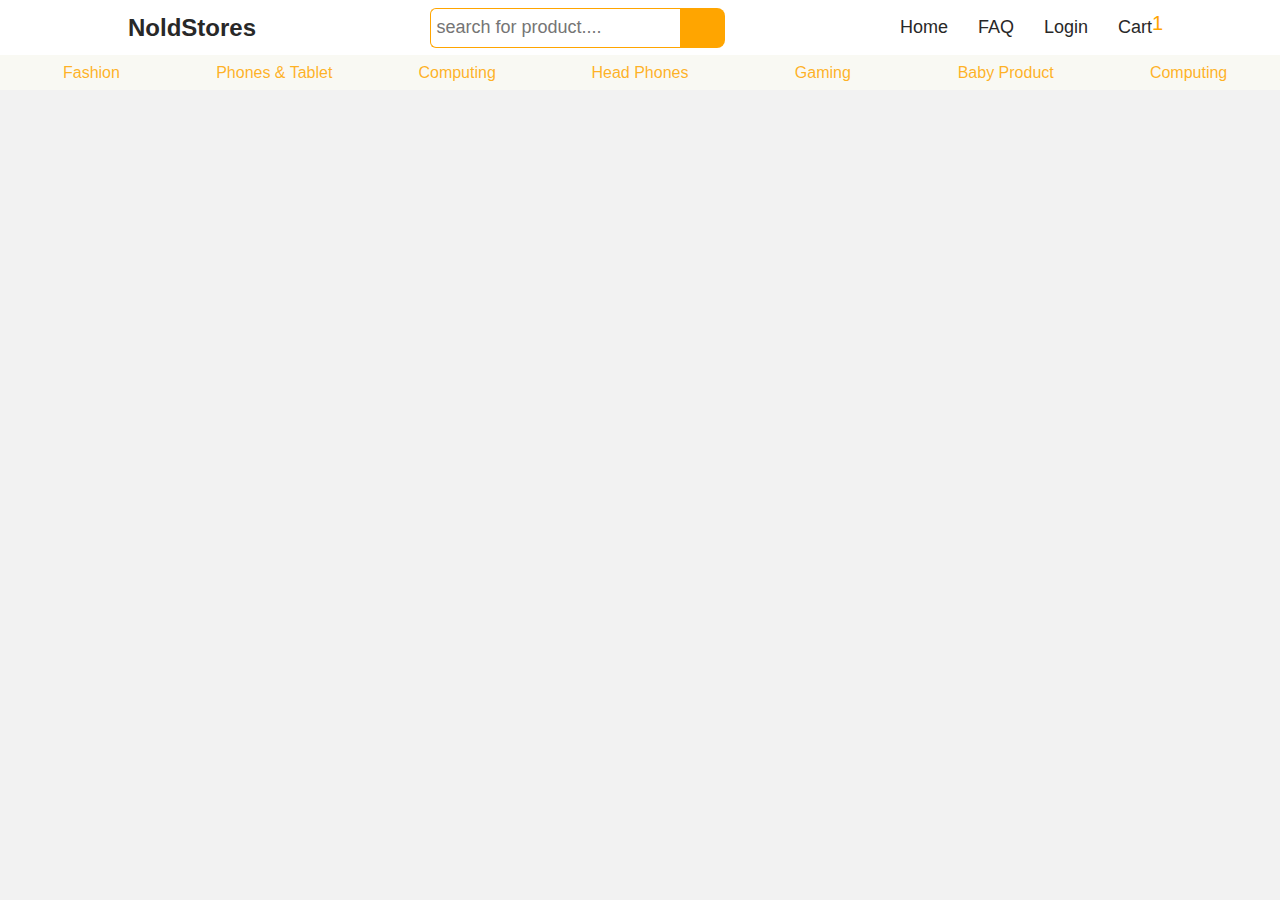
==== babyproduct.html @ 0eb08111 "update" ====
<!DOCTYPE html>
<html lang="en">
<head>
    <meta charset="UTF-8">
    <meta http-equiv="X-UA-Compatible" content="IE=edge">
    <meta name="viewport" content="width=device-width, initial-scale=1.0">
    <link rel="stylesheet" href="index.css" />
    <link
      rel="stylesheet"
      href="https://cdnjs.cloudflare.com/ajax/libs/font-awesome/6.1.1/css/all.min.css"
      integrity="sha512-KfkfwYDsLkIlwQp6LFnl8zNdLGxu9YAA1QvwINks4PhcElQSvqcyVLLD9aMhXd13uQjoXtEKNosOWaZqXgel0g=="
      crossorigin="anonymous"
      referrerpolicy="no-referrer"
    />
    <title>Fashion</title>
</head>
<body class="change-body-pickers">
    <!-- navbar start section -->
    <!-- navbar start section -->

    <div class="header-container-wrapper">
        <div class="header-itemsContainer">
          <div class="header-name-title-nav">
            <a class="achor-class-header" href="index.html">NoldStores</a>
          </div>
  
          <div class="flex-searchAndBtn">
            <input
              type="text"
              placeholder="search for product...."
              class="search-input-headerBox"
            />
            <button class="search-nav-button">
              <i class="fa fa-search" aria-hidden="true"></i>
            </button>
          </div>
  
          <div class="listItems-of-header">
            <div class="header-listItems-each">
              <a class="achor-class-header" href="index.html">Home</a>
            </div>
            <div class="header-listItems-each">
              <a class="achor-class-header" href="faq.html">FAQ</a>
            </div>
            
            <div class="header-listItems-each">
              <a class="achor-class-header" href="login.html">Login</a>
            </div>
            <div class="header-listItems-each span-cart-number-wrapper">
              <a class="achor-class-header" href="cart.html">Cart</a>
              <span class="span-cart-number">1</span>
            </div>
          </div>
        </div>
      </div>
  
      <!-- navbar end section -->
      <!-- navbar end section -->

      <!-- search bar auto reverse section -->
      <!-- search bar auto reverse section -->


      <div class="sub-navBar-Container">
          <div class="eachFilter-link-container">
              <a class="anchor-linksClass" href="">Fashion</a>
          </div>
          <div class="eachFilter-link-container">
              <a class="anchor-linksClass" href="">Phones & Tablet</a>
          </div>
          <div class="eachFilter-link-container">
              <a class="anchor-linksClass" href="">Computing</a>
          </div>
          <div class="eachFilter-link-container">
              <a class="anchor-linksClass" href="">Head Phones</a>
          </div>
          <div class="eachFilter-link-container">
              <a class="anchor-linksClass" href="">Gaming</a>
          </div>
          <div class="eachFilter-link-container">
              <a class="anchor-linksClass" href="">Baby Product</a>
          </div>
          <div class="eachFilter-link-container">
              <a class="anchor-linksClass" href="">Computing</a>
          </div>
      </div>
      <!-- search bar auto reverse section -->
      <!-- search bar auto reverse section -->
    
</body>
</html>
---- index.css ----
* {
  margin: 0;
  padding: 0;
  box-sizing: border-box;
}
body {
  /* background-color: #F5F5F5; */
  background-color: orange;
  font-family: sans-serif;
}

/* navbar start */
/* navbar start */
* {
  margin: 0px;
  padding: 0px;
}

.header-container-wrapper {
  height: 55px;
  background-color: #fff;
  display: flex;
  align-items: center;
}

.header-itemsContainer {
  width: 1024px;
  margin: 0 auto;
  color: rgb(0, 5, 0);
  display: flex;
  align-items: center;
  justify-content: space-between;
}
.header-name-title-nav {
  font-size: 24px;
  font-weight: 600;
}
.header-listItems-each {
  font-size: 18px;
  outline: orange;
}
.achor-class-header {
  text-decoration: none;
  color: #282828;
}
.listItems-of-header {
  display: flex;
  align-items: center;
  gap: 30px;
}

.nav-heade-listItems {
  font-size: 18px;
  color: rgb(209, 199, 199);
}

.header-logo {
  font-size: 32px;
}

.headerBtn {
  background-color: rgb(19, 199, 19);
  padding: 5px;
  border-radius: 100px;
  width: 120px;
  border: none;
  outline: none;
}

.search-nav-button {
  background-color: orange;
  outline: none;
  border: none;
  margin: 0px;
  padding: 8px;
  color: #fff;
  border-top-right-radius: 8px;
  border-bottom-right-radius: 8px;
  width: 45px;
  height: 40px;
  font-size: 22px;
}

.search-input-headerBox {
  outline: none;
  margin: 0px;

  border: 1px solid orange;
  border-right: none;
  width: 250px;
  height: 40px;
  padding-left: 5px;
  font-size: 18px;
  border-top-left-radius: 6px;
  border-bottom-left-radius: 6px;
}

.flex-searchAndBtn {
  display: flex;
}

.span-cart-number-wrapper {
  position: relative;
}

.span-cart-number {
  position: absolute;
  color: orange;
  top: -5px;
  font-size: 20px;
}

/* navbar end */
/* navbar end */

.listItems-filter {
  font-size: 14px;
  text-decoration:none;
  color: rgba(0, 0, 20, 1);
}

.header-container-first {
  width: 1300px;
  margin: 0 auto;
  /* background-color: grey; */
  display: grid;
  grid-template-columns: 250px 660px 350px;
  grid-template-rows: 280px;
  column-gap: 20px;
  margin-top: 35px;
}
.header-cont-values {
  display: flex;
  margin-left: 20px;
  margin-right: 20px;
  gap: 12px;
  margin-bottom: 12px;
  margin-top: 8px;
}

.container-filter-box {
  background-color: #fff;
  border-radius: 8px;
  /* align-self: center; */
}
.bilboard-container {
  /* background-color: #fff; */

  width: 660px;
  height: 280px;
}

.hearder-cont-image {
  width: 100%;
  border-radius: 8px;
  height: inherit;
}

.container-one {
  width: 900px;
  margin: 0 auto;
  margin-top: 70px;
}

.container-one-header {
  display: grid;
  grid-template-columns: 450px 450px;

  margin-top: 25px;
  /* background-color: grey; */
}

.header-img {
  width: 320px;
  justify-self: end;
  height: 300px;
  background-color: green;
  border-radius: 12px;
}
.last-wing-container-box {
  display: grid;
  grid-template-rows: repeat(2, 1);
  row-gap: 9px;
}
.last-wing-container-box-one {
  background-color: #fff;
  border-radius: 12px;
}
.last-wing-container-box-two {
  background-color: #fff;
  border-radius: 12px;
}

.img-first-header-container {
  width: 100%;
  height: 370px;
  border-radius: 12px;
}

.header-writeup {
  align-self: center;
}

.header-intro {
  letter-spacing: -1px;
  font-size: 44px;
  line-height: 1.1;
  margin-bottom: 25px;
  font-family: sans-serif;
}

.header-explana {
  font-size: 20px;
  line-height: 1.5;
  letter-spacing: -1px;
  font-family: sans-serif;
}

.btn {
  display: inline-block;
  background-color: rgb(42, 122, 42);
  margin-top: 25px;
  color: #fff;
  padding: 12px;
  align-self: center;
  cursor: pointer;
  font-size: 18px;
  border-radius: 100px;
  letter-spacing: 1px;
  border: none;
}
.btn-p {
  border-radius: 100px;
}

.btn:hover {
  background-color: rgb(61, 145, 61);
}

.container-latest-product {
  margin-top: 35px;
}

.latest-product-header {
  margin-bottom: 45px;
  font-size: 30px;
  text-align: center;
  font-weight: 600;
  margin-top: 60px;
}

.latest-product-display {
  /* background-color:grey; */
  display: grid;
  grid-template-columns: repeat(3, 1fr);
  /* justify-items:baseline ; */
  /* display: flex;
  justify-content: space-between; */
  flex-wrap: wrap;
  gap: 15px;

  /* gap: 20px; */
}

.latest-products {
  width: 290px;
  height: 420px;
  /* border:1px solid rgb(123, 123, 131); */
  margin-bottom: 25px;
  background-color: #fff;
  box-shadow: 0px 20px 30px 0px rgb(155, 148, 148);
  border-radius: 12px;
}
/* .latest-products:hover{
   

    width: 290px;
    height: 300px;
    border:1px solid blue

} */

.latest-product-box {
  width: 290px;
  height: 220px;
}
.latest-product-img {
  width: 100%;
  height: inherit;
}

.latest-product-price {
  font-size: 20px;
  font-weight: 600;
  font-family: sans-serif;
  color: rgb(151, 10, 10);
  padding: 6px;
  border-radius: 5px;
  background-color: #e1d2f3;
}

.latest-product-container {
  width: 270px;
  margin: 0 auto;
}

.latest-product-name {
  font-size: 24px;
  margin-top: 12px;
  font-weight: 600;
}
.latest-product-des {
  margin-top: 12px;
  line-height: 1.5;
  font-size: 16px;
  font-family: sans-serif;
}

.latest-product-rev-price {
  display: flex;
  align-items: center;

  justify-content: space-between;
  margin-top: 12px;
}

.latest-product-btn {
  margin-top: 12px;
  background-color: rgb(42, 122, 42);
  /* display: inline-block; */
  display: flex;
  justify-content: center;
  text-align: center;

  color: #fff;
  padding: 8px;
  width: 120px;
  margin: 12px 75px;

  cursor: pointer;
  font-size: 16px;
  border-radius: 100px;
}

.top-selling-container {
  background-color: #f9f9f3;
  margin-top: 35px;
  margin-bottom: 60px;
}

.top-selling-title {
  font-size: 20px;
  padding: 25px;
}

.title-container {
  height: 70px;

  background-color: #b5de93;
  font-weight: 600;
}

.top-items-container {
  margin-top: 25px;
  display: flex;
  justify-content: space-between;
  flex-wrap: wrap;
  gap: 15px;
}

.top-selling-cont {
  width: 290px;
  height: 380px;
  /* border:1px solid rgb(123, 123, 131); */
  margin-bottom: 25px;
  background-color: #fff;
  border-radius: 6px;
}

.top-selling-img {
  width: 290px;
  height: 220px;
}
.top-selling-image {
  width: 100%;
  height: 100%;
}

.top-items-cont {
  position: relative;
  width: 290px;
  height: 300px;
  background-color: #fff;
}

.old-top-price {
  text-decoration: line-through;
  opacity: 0.5;
}

.new-price-top {
  font-weight: 600;
  font-size: 18px;
  margin-top: 6px;
  margin-bottom: 4px;
}

.discount-price-top {
  position: absolute;
  background-color: pink;
  color: rgb(233, 15, 88);
  padding: 4px;
  border-radius: 6px;
  font-size: 14px;
  top: 10px;
  left: 85%;
}

.container-checks {
  width: 270px;
  margin: 10px 10px;
}

/* footer part  start*/
/* footer part  start*/

.contact-us-page {
  color: #fff;
  margin-top: 12px;
  text-decoration: none;
}
.contact-anchor-tag {
  color: #fff;
  text-decoration: none;
}

.footer-header {
  width: 1300px;
  height: 180px;
  margin: 0 auto;
  background-color: #282828;

  /* margin-bottom: 55px; */
}

.first-footer-container {
  max-width: 1024px;
  margin: 0 auto;
  display: flex;
  flex-wrap: wrap;
  flex-grow: 1;

  justify-content: space-between;
}

.dowload-cont-footer {
  margin-top: 50px;

  color: #fff;
  font-size: 16px;
  text-transform: uppercase;
}

.footer-title {
  margin-top: 50px;

  font-size: 30px;
  color: #fff;
}

.middle-footer-con {
  margin-top: 50px;
  justify-self: center;
}

.newsletter-cont {
  margin: 12px 0px 12px;
  color: #fff;
  font-size: 14px;
}

.small-text-cont {
  color: #fff;
  font-size: 12px;
  margin: 12px 0px 12px;
}

.new-letter-title {
  color: #f5f5f5;
}

.dowload-store-link {
  width: 120px;
  height: 35px;
}

.download-link-image {
  width: 100%;
  height: inherit;
}

.flex-both-link {
  display: flex;
  justify-content: space-between;
}

.footer-input-form {
  height: 30px;
  display: flex;
  justify-content: space-between;
}

.input-newsletter {
  width: 300px;
  height: inherit;
  border: none;
  padding: 5px;
}

.send-newsletter-btn {
  border: 1px solid #fff;
  width: 50px;
  background-color: #282828;
  color: #fff;
  border-radius: 5px;
}

.hidden {
  display: none;
}

/* foooter 2222 */

.footer-two-container {
  background-color: #383030;
  width: 1300px;
  height: 200px;
  margin: 0 auto;
  display: flex;
  margin-bottom: 50px;

  justify-content: space-around;
}
.second-footer-itemContainer {
  margin-top: 40px;
}
.second-footer-headingItem {
  font-size: 14px;
  color: #fff;
  font-weight: 600;
  margin-bottom: 25px;
}

.flex-social-icons {
  display: flex;
  justify-content: center;
  gap: 10px;
  color: #fff;
  font-size: 20px;
}

.headingItem-help-section {
  color: rgb(196, 188, 188);
  display: grid;
  gap: 8px;
}

.second-footer-aboutUs {
  color: rgb(206, 197, 197);
}

.second-footer-payment-section {
  display: flex;
  justify-content: center;
  gap: 10px;
  color: #fff;
}

/* end of second footer  */

/* start of Faq section */

.faq-header-title {
  text-align: center;
  margin-top: 30px;
  text-decoration: underline;
}

.faq-header-first-container {
  width: 1300px;
  margin: 0 auto;
  /* background-color: white; */
  margin-top: 30px;
  overflow: hidden;
}

.faq-container-box {
  width: 700px;
  margin: 0 auto;
  display: flex;
  justify-content: space-between;
  margin-bottom: 20px;
  background-color: #fff;
  padding: 20px;
}
.main-box-border-above {
  border-top: 1px solid orange;
}

.fag-cont-top-heading {
  font-size: 16px;
  font-weight: 600;
  text-align: center;
}

.the-answer-container-back-back {
  margin-top: 15px;
  margin-bottom: 15px;
  font-weight: 600;
  word-spacing: 1.5px;
  letter-spacing: 1.5;
}

li {
  font-size: 16px;
  line-height: 1.5;
}

.inner-div-questions {
  width: 500px;
  margin: 0 auto;
}

/* Faq section ends */

/* flash sales component start */

.flash-first-container {
  width: 1300px;

  margin: 0 auto;
  background-color: #e61601;
  color: #fff;
  display: grid;
  /* grid-template-columns: 420px 420px 420px; */
  grid-template-columns: 420px 420px 420px;
  grid-template-rows: 48px;
  justify-content: space-between;
  gap: 20px;
  align-items: center;

  font-size: 1.28rem;

  margin-top: 70px;
}
.flash-sales-container {
  display: flex;

  gap: 10px;

  justify-self: center;
}

.time-fixing-javascript {
  justify-self: center;
}

.flash-sales-see-more {
  justify-self: flex-end;
  margin-right: 20px;
}
.flash-all-goods-flash-sales {
  width: 1300px;
  margin: 0 auto;

  display: flex;
  gap: 10px;
  background-color: rgba(255, 255, 255, 0.801);
  margin-bottom: 150px;
}

.flash-top-items-cont {
  position: relative;
  width: 250px;
  /* height: 300px; */
  background-color: #fff;
  margin-top: 8px;
  /* margin-bottom: 20px; */
}

.flash-top-selling-img {
  width: 250px;
  height: 220px;
}

.flash-top-selling-image {
  width: 100%;
  height: 100%;
}
.flash-old-top-price {
  text-decoration: line-through;
  opacity: 0.5;
}

.flash-new-price-top {
  font-weight: 600;
  font-size: 18px;
  margin-top: 6px;
  margin-bottom: 4px;
}

.flash-discount-price-top {
  position: absolute;
  background-color: pink;
  color: rgb(233, 15, 88);
  padding: 4px;
  border-radius: 6px;
  font-size: 14px;
  top: 10px;
  right: 10px;
}

.flash-container-checks {
  width: 270px;
  margin: 10px 10px;
}

/* flash sales component ends*/

/* login section start */
/* login section start */

.login-header-title {
  text-align: center;
}

/* login section end */
/* login section end */




/* Carousel section */
/* Carousel section */
.carousel-section-container {
  background-color: rgb(42, 122, 42);
  width: 800px;
  margin: 100px auto;

  border-radius: 8px;
  padding: 32px;
  padding-left: 86px;
  display: flex;
  /* align-items: center; */
  gap: 86px;
  position: relative;
}

.image-review-carousel {
  height: 200px;
  border-radius: 8px;
  transform: scale(1.5);
  box-shadow: 0 12px 24px rgba(0, 0, 0, 0.25);
}
.review-text-carousel {
  font-size: 18px;
  line-height: 1.5;
  font-weight: 500;
  margin-bottom: 32px;
  color: #fff;
}
.carousel-author-name {
  font-size: 14px;
  margin-bottom: 4px;
  color: rgb(216, 211, 205);
}
.carousel-author-job {
  font-size: 12px;
  color: rgb(216, 211, 205);
}

.btn-carousel {
  background-color: #fff;
  border: none;
  height: 40px;
  width: 40px;
  position: absolute;
  border-radius: 50%;
  cursor: pointer;
}

.btnOne {
  left: 0;
  top: 50%;
  transform: translate(-50%, -50%);
  box-shadow: 0px 12px 24px rgba(0, 0, 0, 0.25);
}

.btnTwo {
  right: 0;
  top: 50%;
  transform: translate(50%, -50%);
  box-shadow: 0px 12px 24px rgba(0, 0, 0, 0.25);
}
.reviews-header-cont{
  margin-top: 60px;
  font-size: 30px;
  text-align: center;
  color: #fff;
}

.carouselDot-scroll{
  display: flex;
  gap: 12px;
  position: absolute;
  bottom: 0;
 left: 50%;

 transform: translate(-50%, 40px);
 color: #fff; 
}
.carouselDot-scroll{
  color: #fff;
  width: 12px;
  height: 12px;
  border-radius: 50%;
  border: 1px solid #087f5b;
  cursor: pointer;
}

/* Carousel section */
/* Carousel section */




/* <!-- login Form part --> */

.form-main-container {
  width: 380px;
  height: 380px;
  background-color: #fff;
  margin: 0 auto;
  margin-top: 60px;
  box-shadow: 0px 10px 20px rgba(46, 43, 43, .5);
  border-radius:8px 8px 0px 0px;
 
}

.login-header-firstElement {
  text-align: center;
  padding: 40px 0px 8px;
  font-weight: 700;
  letter-spacing: 1.5;
}
.sepeartor-horizontal {
  font-size: 0.2px;

  color: rgba(230, 231, 233, 0.2);
}

.email-login-block {
  width: 340px;

  margin: 0 auto;
  /* margin-top: 60px; */
}
.email-input-block {
  width: 100%;
  height: 35px;
  border: 0.5px solid orange;
  outline: none;
  border-radius: 3px;
  padding: 5px;
  font-size: 14px;
  color: #504242;
}

.login-password-block {
  display: flex;
  justify-content: space-between;
}
.password-login-forgot {
  width: 340px;

  margin: 0 auto;
  padding-top: 30px;
}

.all-login-headings {
  padding: 16px 0px 12px;
  font-size: 14px;
}

.btnContainer-block-container {
  margin-top: 35px;
  text-align: center;

}

.submit-btn-block {
  width: 150px;
  height: 35px;

  background-color: #fff;
  outline: none;

  color: black;
  border: 1px solid orange;
  border-radius: 3px;
  font-size: 18px;
  box-shadow: 0px 10px 10px rgba(0, 0, 0, 0.1);
  cursor: pointer;
}
.submit-btn-block:hover {
  width: 160px;
  height: 35px;

  background-color: #fff;
  outline: none;
  color: rgb(111, 224, 77);
  border: 1px solid greenyellow;
  border-radius: 3px;
  font-size: 18px;
  box-shadow: 0px 10px 10px rgba(0, 0, 0, 0.1);
  cursor: pointer;
}

.dont-have-accountContainer{
  background-color: rgb(248, 247, 247);
  width: 380px;
 
  
  margin: 0 auto;
  border-radius:0px 0px 8px 8px;
  box-shadow: 0px 10px 20px rgba(46, 43, 43, .5);
  margin-bottom: 60px;
  

}

.dont-have-accountBlock{
  width: 350px;
  margin: 0 auto;

}
.Btndont-haveBtn{
  width: 100%;
  margin-bottom: 20px;
  padding: 6px;
  color: orange;
  font-size: 20px;
  font-weight: 600;
  cursor: pointer;

}

.dont-have-header-firstElement{
  text-align: center;
  padding: 20px 0px 15px;
  font-size: 14px;

}

/* <!-- login Form part --> */





/* fashion section */
/* fashion section */

.change-body-pickers{
  background-color:  #f2f2f2;
}
/* fashion section */
/* fashion section */


/* sub navbar section */
/* sub navbar section */

.sub-navBar-Container{
  display: grid;
  grid-template-columns: repeat(7, 1fr);
  justify-content: space-around;
  background-color: #f9f9f3;
  height: 35px;
  align-items: center;

  text-align: center;


}
.anchor-linksClass{
  text-decoration: none;
  color: rgba(255, 166, 0, 0.863);
  align-self: center;
}
.eachFilter-link-container{
  
  /* padding: 12px; */
}
.eachFilter-link-container:hover{
  border: 1px solid orange;
  padding: 8px;
}
/* sub navbar section */
/* sub navbar section */








/* phones and tablet section */
/* phones and tablet section */

.first-divider-columnContainer{
  width: 1300px;
  margin: 0 auto;

  display: grid;
  grid-template-columns: 300px 950px ;
  /* grid-template-rows: 280px; */
  column-gap: 50px;
  margin-top: 60px;

 

}
.first-columnPhone-Container{
  background-color: grey;
}
.second-columnPhone-Container{
  background-color: white;
}
/* phones and tablet section */
/* phones and tablet section */
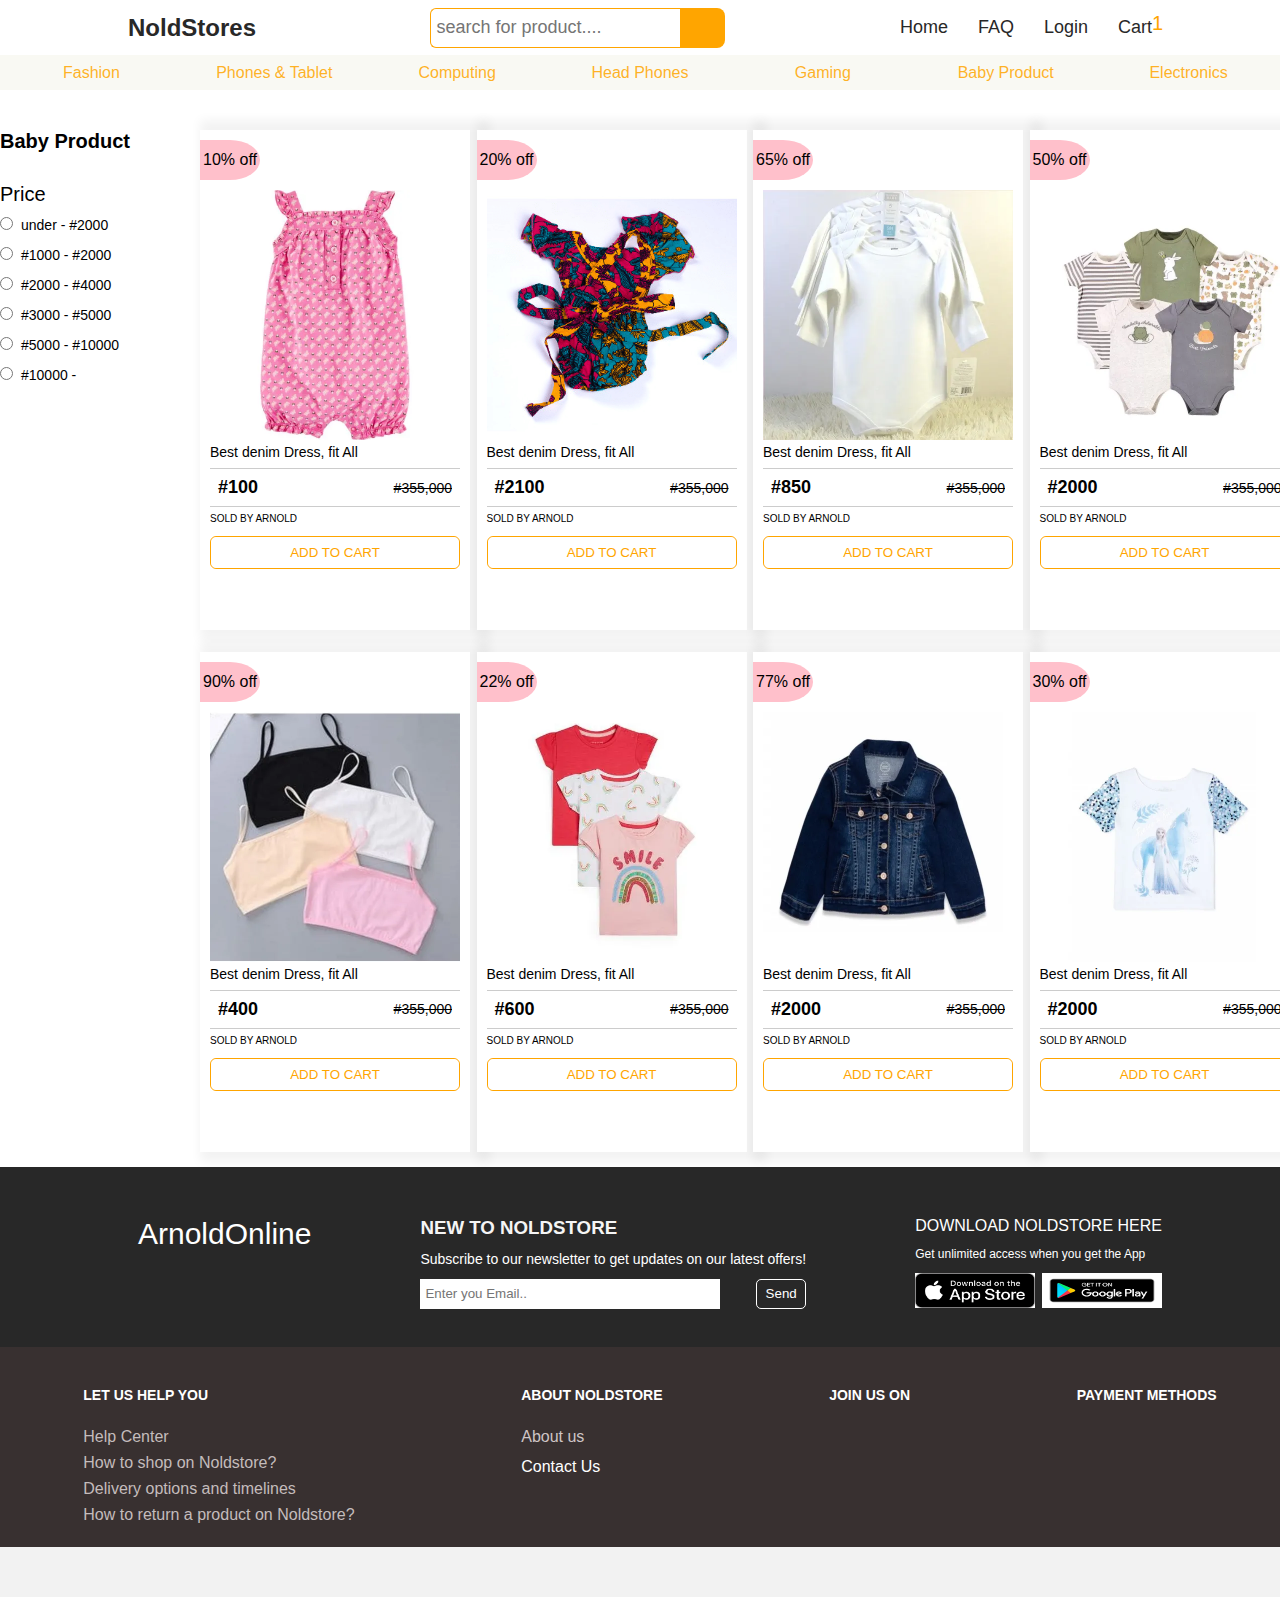
==== commit 1b717025: "product categories update" ====
--- a/babyproduct.html
+++ b/babyproduct.html
@@ -12,7 +12,7 @@
       crossorigin="anonymous"
       referrerpolicy="no-referrer"
     />
-    <title>Fashion</title>
+    <title>Baby Product</title>
 </head>
 <body class="change-body-pickers">
     <!-- navbar start section -->
@@ -63,29 +63,462 @@
 
       <div class="sub-navBar-Container">
           <div class="eachFilter-link-container">
-              <a class="anchor-linksClass" href="">Fashion</a>
-          </div>
-          <div class="eachFilter-link-container">
-              <a class="anchor-linksClass" href="">Phones & Tablet</a>
-          </div>
-          <div class="eachFilter-link-container">
-              <a class="anchor-linksClass" href="">Computing</a>
-          </div>
-          <div class="eachFilter-link-container">
-              <a class="anchor-linksClass" href="">Head Phones</a>
-          </div>
-          <div class="eachFilter-link-container">
-              <a class="anchor-linksClass" href="">Gaming</a>
-          </div>
-          <div class="eachFilter-link-container">
-              <a class="anchor-linksClass" href="">Baby Product</a>
-          </div>
-          <div class="eachFilter-link-container">
-              <a class="anchor-linksClass" href="">Computing</a>
+              <a class="anchor-linksClass" href="fashion.html">Fashion</a>
+          </div>
+          <div class="eachFilter-link-container">
+              <a class="anchor-linksClass" href="phoneTablet.html">Phones & Tablet</a>
+          </div>
+          <div class="eachFilter-link-container">
+              <a class="anchor-linksClass" href="computing.html">Computing</a>
+          </div>
+          <div class="eachFilter-link-container">
+              <a class="anchor-linksClass" href="heahPhones.html">Head Phones</a>
+          </div>
+          <div class="eachFilter-link-container">
+              <a class="anchor-linksClass" href="gaming.html">Gaming</a>
+          </div>
+          <div class="eachFilter-link-container">
+              <a class="anchor-linksClass" href="babyproduct.html">Baby Product</a>
+          </div>
+          <div class="eachFilter-link-container">
+              <a class="anchor-linksClass" href="electronics.html">Electronics</a>
           </div>
       </div>
       <!-- search bar auto reverse section -->
       <!-- search bar auto reverse section -->
+
+      <div class="dividerContainer-LeftRight">
+      <div class="dividerContainer-InnerCont">
+
+
+        <div class="productSectionCont-left productSectionCont">
+          <div class="topHeadingContainer-title">Baby Product</div>
+          <p class="topHeadingContainer">Price</p>
+
+          <div class="priceFilterContainer">
+            <div><input type="radio" name="radioB"></div>
+            <p class="priceElectronic-Cont">under - #2000</p>
+          </div>
+          <div class="priceFilterContainer">
+            <div><input type="radio" name="radioB"></div>
+            <p class="priceElectronic-Cont">#1000 - #2000</p>
+          </div>
+          <div class="priceFilterContainer">
+            <div><input type="radio" name="radioB"></div>
+            <p class="priceElectronic-Cont">#2000 - #4000</p>
+          </div>
+          <div class="priceFilterContainer">
+            <div><input type="radio" name="radioB"></div>
+            <p class="priceElectronic-Cont">#3000 - #5000</p>
+          </div>
+          <div class="priceFilterContainer">
+            <div><input type="radio" name="radioB"></div>
+            <p class="priceElectronic-Cont">#5000 - #10000</p>
+          </div>
+          <div class="priceFilterContainer">
+            <div><input type="radio" name="radioB"></div>
+            <p class="priceElectronic-Cont">#10000 - </p>
+          </div>
+
+
+        </div>
+        
+        <div class="productSectionCont-right productSectionCont">
+          <div class="EachproductElectronic tester1">
+          <!--  <div class="electronicProduct-cont ">
+            <div class="priceTopDiscount">
+              <p class="paragWriteUp">6% off</p>
+              <span class="favouriteCont-electronic"><i class="fa-regular fa-heart"></i></span>
+            </div>
+
+            <div class="detailsPart-electronics">
+              <div class="imageElectronicPRoduct">
+                <img src="assets/bbp1.webp" alt="" class="imageElectronicPArt">
+              </div>
+
+              <p class="productTitle-electronic">Samsung 43' Full HD Smart TV- Ua43t5300</p>
+             
+                <hr class="hrClass-electronic">
+             <div class="priceCont-electronic">
+           
+              <p class="newPRice-electronic">#305,000</p>
+              <p class="oldPRice-electronic">#355,000</p>
+          
+             </div>
+             <hr class="hrClass-electronic">
+              <p class="soldBy-electronic">SOLD BY <span class="kongaArnold">ARNOLD</span></p>
+           <div class="reviewsCont-electronics">
+            <span><i class="fa-regular fa-star"></i></span>
+            <span><i class="fa-regular fa-star"></i></span>
+            <span><i class="fa-regular fa-star"></i></span>
+            <span><i class="fa-regular fa-star"></i></span>
+            <span class="reviewStyle-electronic"><i class="fa-regular fa-star"></i></span>
+           </div>
+           <div class="buttoncont-electronics">
+            <button class="btnCont-electronic">ADD TO CART</button>
+           </div>
+            </div>
+
+
+
+           </div>
+           <div class="electronicProduct-cont ">
+            <div class="priceTopDiscount">
+              <p class="paragWriteUp">6% off</p>
+              <span class="favouriteCont-electronic"><i class="fa-regular fa-heart"></i></span>
+            </div>
+
+            <div class="detailsPart-electronics">
+              <div class="imageElectronicPRoduct">
+                <img src="assets/bbp2.webp" alt="" class="imageElectronicPArt">
+              </div>
+
+              <p class="productTitle-electronic">Samsung 43' Full HD Smart TV- Ua43t5300</p>
+             
+                <hr class="hrClass-electronic">
+             <div class="priceCont-electronic">
+           
+              <p class="newPRice-electronic">#305,000</p>
+              <p class="oldPRice-electronic">#355,000</p>
+          
+             </div>
+             <hr class="hrClass-electronic">
+              <p class="soldBy-electronic">SOLD BY <span class="kongaArnold">ARNOLD</span></p>
+           <div class="reviewsCont-electronics">
+            <span><i class="fa-regular fa-star"></i></span>
+            <span><i class="fa-regular fa-star"></i></span>
+            <span><i class="fa-regular fa-star"></i></span>
+            <span><i class="fa-regular fa-star"></i></span>
+            <span class="reviewStyle-electronic"><i class="fa-regular fa-star"></i></span>
+           </div>
+           <div class="buttoncont-electronics">
+            <button class="btnCont-electronic">ADD TO CART</button>
+           </div>
+            </div>
+
+
+
+           </div>
+           <div class="electronicProduct-cont">
+            <div class="priceTopDiscount">
+              <p class="paragWriteUp">6% off</p>
+              <span class="favouriteCont-electronic"><i class="fa-regular fa-heart"></i></span>
+            </div>
+
+            <div class="detailsPart-electronics">
+              <div class="imageElectronicPRoduct">
+                <img src="assets/bbp3.webp" alt="" class="imageElectronicPArt">
+              </div>
+
+              <p class="productTitle-electronic">Samsung 43' Full HD Smart TV- Ua43t5300</p>
+             
+                <hr class="hrClass-electronic">
+             <div class="priceCont-electronic">
+           
+              <p class="newPRice-electronic">#305,000</p>
+              <p class="oldPRice-electronic">#355,000</p>
+          
+             </div>
+             <hr class="hrClass-electronicD">
+              <p class="soldBy-electronic">SOLD BY <span class="kongaArnold">ARNOLD</span></p>
+           <div class="reviewsCont-electronics">
+            <span><i class="fa-regular fa-star"></i></span>
+            <span><i class="fa-regular fa-star"></i></span>
+            <span><i class="fa-regular fa-star"></i></span>
+            <span><i class="fa-regular fa-star"></i></span>
+            <span class="reviewStyle-electronic"><i class="fa-regular fa-star"></i></span>
+           </div>
+           <div class="buttoncont-electronics">
+            <button class="btnCont-electronic">ADD TO CART</button>
+           </div>
+            </div>
+
+
+
+           </div>
+           <div class="electronicProduct-cont">
+            <div class="priceTopDiscount">
+              <p class="paragWriteUp">6% off</p>
+              <span class="favouriteCont-electronic"><i class="fa-regular fa-heart"></i></span>
+            </div>
+
+            <div class="detailsPart-electronics">
+              <div class="imageElectronicPRoduct">
+                <img src="assets/bbp4.webp" alt="" class="imageElectronicPArt">
+              </div>
+
+              <p class="productTitle-electronic">Samsung 43' Full HD Smart TV- Ua43t5300</p>
+             
+                <hr class="hrClass-electronic">
+             <div class="priceCont-electronic">
+           
+              <p class="newPRice-electronic">#305,000</p>
+              <p class="oldPRice-electronic">#355,000</p>
+          
+             </div>
+             <hr class="hrClass-electronic">
+              <p class="soldBy-electronic">SOLD BY <span class="kongaArnold">ARNOLD</span></p>
+           <div class="reviewsCont-electronics">
+            <span><i class="fa-regular fa-star"></i></span>
+            <span><i class="fa-regular fa-star"></i></span>
+            <span><i class="fa-regular fa-star"></i></span>
+            <span><i class="fa-regular fa-star"></i></span>
+            <span class="reviewStyle-electronic"><i class="fa-regular fa-star"></i></span>
+           </div>
+           <div class="buttoncont-electronics">
+            <button class="btnCont-electronic">ADD TO CART</button>
+           </div>
+            </div>
+
+
+
+           </div>
+
+           <div class="electronicProduct-cont">
+            <div class="priceTopDiscount">
+              <p class="paragWriteUp">6% off</p>
+              <span class="favouriteCont-electronic"><i class="fa-regular fa-heart"></i></span>
+            </div>
+
+            <div class="detailsPart-electronics">
+              <div class="imageElectronicPRoduct">
+                <img src="assets/bbp5.webp" alt="" class="imageElectronicPArt">
+              </div>
+
+              <p class="productTitle-electronic">Samsung 43' Full HD Smart TV- Ua43t5300</p>
+             
+                <hr class="hrClass-electronic">
+             <div class="priceCont-electronic">
+           
+              <p class="newPRice-electronic">#305,000</p>
+              <p class="oldPRice-electronic">#355,000</p>
+          
+             </div>
+             <hr class="hrClass-electronic">
+              <p class="soldBy-electronic">SOLD BY <span class="kongaArnold">ARNOLD</span></p>
+           <div class="reviewsCont-electronics">
+            <span><i class="fa-regular fa-star"></i></span>
+            <span><i class="fa-regular fa-star"></i></span>
+            <span><i class="fa-regular fa-star"></i></span>
+            <span><i class="fa-regular fa-star"></i></span>
+            <span class="reviewStyle-electronic"><i class="fa-regular fa-star"></i></span>
+           </div>
+           <div class="buttoncont-electronics">
+            <button class="btnCont-electronic">ADD TO CART</button>
+           </div>
+            </div>
+
+
+
+           </div>
+           <div class="electronicProduct-cont">
+            <div class="priceTopDiscount">
+              <p class="paragWriteUp">6% off</p>
+              <span class="favouriteCont-electronic"><i class="fa-regular fa-heart"></i></span>
+            </div>
+
+            <div class="detailsPart-electronics">
+              <div class="imageElectronicPRoduct">
+                <img src="assets/bbp6.webp" alt="" class="imageElectronicPArt">
+              </div>
+
+              <p class="productTitle-electronic">Samsung 43' Full HD Smart TV- Ua43t5300</p>
+             
+                <hr class="hrClass-electronic">
+             <div class="priceCont-electronic">
+           
+              <p class="newPRice-electronic">#305,000</p>
+              <p class="oldPRice-electronic">#355,000</p>
+          
+             </div>
+             <hr class="hrClass-electronic">
+              <p class="soldBy-electronic">SOLD BY <span class="kongaArnold">ARNOLD</span></p>
+           <div class="reviewsCont-electronics">
+            <span><i class="fa-regular fa-star"></i></span>
+            <span><i class="fa-regular fa-star"></i></span>
+            <span><i class="fa-regular fa-star"></i></span>
+            <span><i class="fa-regular fa-star"></i></span>
+            <span class="reviewStyle-electronic"><i class="fa-regular fa-star"></i></span>
+           </div>
+           <div class="buttoncont-electronics">
+            <button class="btnCont-electronic">ADD TO CART</button>
+           </div>
+            </div>
+
+
+
+           </div>
+           <div class="electronicProduct-cont">
+            <div class="priceTopDiscount">
+              <p class="paragWriteUp">6% off</p>
+              <span class="favouriteCont-electronic"><i class="fa-regular fa-heart"></i></span>
+            </div>
+
+            <div class="detailsPart-electronics">
+              <div class="imageElectronicPRoduct">
+                <img src="assets/bbp7.webp" alt="" class="imageElectronicPArt">
+              </div>
+
+              <p class="productTitle-electronic">Samsung 43' Full HD Smart TV- Ua43t5300</p>
+             
+                <hr class="hrClass-electronic">
+             <div class="priceCont-electronic">
+           
+              <p class="newPRice-electronic">#305,000</p>
+              <p class="oldPRice-electronic">#355,000</p>
+          
+             </div>
+             <hr class="hrClass-electronic">
+              <p class="soldBy-electronic">SOLD BY <span class="kongaArnold">ARNOLD</span></p>
+           <div class="reviewsCont-electronics">
+            <span><i class="fa-regular fa-star"></i></span>
+            <span><i class="fa-regular fa-star"></i></span>
+            <span><i class="fa-regular fa-star"></i></span>
+            <span><i class="fa-regular fa-star"></i></span>
+            <span class="reviewStyle-electronic"><i class="fa-regular fa-star"></i></span>
+           </div>
+           <div class="buttoncont-electronics">
+            <button class="btnCont-electronic">ADD TO CART</button>
+           </div>
+            </div>
+
+
+
+           </div>
+           <div class="electronicProduct-cont">
+            <div class="priceTopDiscount">
+              <p class="paragWriteUp">6% off</p>
+              <span class="favouriteCont-electronic"><i class="fa-regular fa-heart"></i></span>
+            </div>
+
+            <div class="detailsPart-electronics">
+              <div class="imageElectronicPRoduct">
+                <img src="assets/bbp8.webp" alt="" class="imageElectronicPArt">
+              </div>
+
+              <p class="productTitle-electronic">Samsung 43' Full HD Smart TV- Ua43t5300</p>
+             
+                <hr class="hrClass-electronic">
+             <div class="priceCont-electronic">
+           
+              <p class="newPRice-electronic">#305,000</p>
+              <p class="oldPRice-electronic">#355,000</p>
+          
+             </div>
+             <hr class="hrClass-electronic">
+              <p class="soldBy-electronic">SOLD BY <span class="kongaArnold">ARNOLD</span></p>
+           <div class="reviewsCont-electronics">
+            <span><i class="fa-regular fa-star"></i></span>
+            <span><i class="fa-regular fa-star"></i></span>
+            <span><i class="fa-regular fa-star"></i></span>
+            <span><i class="fa-regular fa-star"></i></span>
+            <span class="reviewStyle-electronic"><i class="fa-regular fa-star"></i></span>
+           </div>
+           <div class="buttoncont-electronics">
+            <button class="btnCont-electronic">ADD TO CART</button>
+           </div>
+            </div>
+
+
+
+           </div> --> 
+           
+          </div>
+        </div>
+      </div>
+
+      </div>
+
+
+
+      <!-- footer -->
+      <!-- footer -->
+      <div class="footer-header">
+        <div class="first-footer-container">
+          <div class="footer-title">ArnoldOnline</div>
+          <div class="middle-footer-con">
+            <h3 class="new-letter-title">NEW TO NOLDSTORE</h3>
+            <p class="newsletter-cont">
+              Subscribe to our newsletter to get updates on our latest offers!
+            </p>
+  
+            <div class="footer-input-form">
+              <input
+                type="text"
+                class="input-newsletter"
+                placeholder="Enter you Email.."
+              />
+              <button class="send-newsletter-btn">Send</button>
+            </div>
+          </div>
+          <div class="footer-download-container">
+            <p class="dowload-cont-footer">download NoldStore here</p>
+            <p class="small-text-cont">
+              Get unlimited access when you get the App
+            </p>
+            <div class="flex-both-link">
+              <div class="dowload-store-link">
+                <img
+                  src="/assets/appstore.png"
+                  alt=""
+                  class="download-link-image"
+                />
+              </div>
+              <div class="dowload-store-link">
+                <img
+                  src="/assets/google.png"
+                  alt=""
+                  class="download-link-image"
+                />
+              </div>
+            </div>
+          </div>
+        </div>
+      </div>
+     
+  
+      <div class="footer-two-container">
+        <div class="second-footer-itemContainer">
+          <p class="second-footer-headingItem">LET US HELP YOU</p>
+          <div class="headingItem-help-section">
+            <p>Help Center</p>
+            <p>How to shop on Noldstore?</p>
+            <p>Delivery options and timelines</p>
+            <p>How to return a product on Noldstore?</p>
+          </div>
+        </div>
+        <div class="second-footer-itemContainer">
+          <p class="second-footer-headingItem">ABOUT NOLDSTORE</p>
+          <div class="second-footer-aboutUs">
+            <p>About us</p>
+            <p class="contact-us-page">
+              <a class="contact-anchor-tag" href="contact.html">Contact Us</a>
+            </p>
+          </div>
+        </div>
+        <div class="second-footer-itemContainer">
+          <p class="second-footer-headingItem">JOIN US ON</p>
+  
+          <div class="flex-social-icons">
+            <span><i class="fa-brands fa-facebook-messenger"></i></span>
+            <span><i class="fa-brands fa-instagram"></i></span>
+            <span><i class="fa-brands fa-whatsapp"></i></span>
+          </div>
+        </div>
+        <div class="second-footer-itemContainer">
+          <p class="second-footer-headingItem">PAYMENT METHODS</p>
+  
+          <div class="second-footer-payment-section">
+            <span><i class="fa-brands fa-cc-mastercard"></i></span>
+            <span><i class="fa-brands fa-cc-visa"></i></span>
+          </div>
+        </div>
+      </div>
+
+       <!-- footer -->
+      <!-- footer -->
+
+      <script src="babyproduct.js"></script>
     
 </body>
 </html>--- a/index.css
+++ b/index.css
@@ -16,11 +16,32 @@
   padding: 0px;
 }
 
+/* go to Top BTN */
+.gotoTop-BtnContainer{
+ text-align: end;
+
+  margin: 12px 10px 25px 0px;
+}
+.goToTop-Btn{
+  padding: 8px;
+  background-color: rgb(19, 199, 19);
+  border: none;
+  outline: none;
+  border-radius: 6px;
+  color: white;
+}
+/* go to Top BTN */
+
 .header-container-wrapper {
   height: 55px;
+  width: 100%;
   background-color: #fff;
   display: flex;
   align-items: center;
+  position: sticky;
+  margin-top: 0px;
+  background-color: rgba(255, 255, 255, 1);
+
 }
 
 .header-itemsContainer {
@@ -207,6 +228,7 @@
   line-height: 1.1;
   margin-bottom: 25px;
   font-family: sans-serif;
+  color: #fff;
 }
 
 .header-explana {
@@ -214,6 +236,7 @@
   line-height: 1.5;
   letter-spacing: -1px;
   font-family: sans-serif;
+  color: rgb(36, 34, 34);
 }
 
 .btn {
@@ -997,8 +1020,10 @@
   text-decoration: none;
   color: rgba(255, 166, 0, 0.863);
   align-self: center;
+  cursor: pointer;
 }
 .eachFilter-link-container{
+  /* cursor: pointer; */
   
   /* padding: 12px; */
 }
@@ -1039,4 +1064,185 @@
   background-color: white;
 }
 /* phones and tablet section */
-/* phones and tablet section */+/* phones and tablet section */
+
+
+
+/* Electronics Page  begins*/
+
+.dividerContainer-LeftRight{
+
+  background-color: #fff;
+  
+}
+.dividerContainer-InnerCont{
+  max-width: 1300px;
+  margin: 0 auto;
+  display: grid;
+  grid-template-columns: 150px 1100px;
+  gap: 50px;
+}
+.priceFilterContainer{
+  display: flex;
+  align-items: center;
+  gap: 8px;
+  margin-bottom: 12px;
+}
+.priceElectronic-Cont{
+  font-size: 14px;
+}
+.topHeadingContainer-title{
+  margin-bottom: 30px;
+  font-size: 20px;
+  font-weight: 600;
+
+}
+.topHeadingContainer{
+  margin-bottom: 30px;
+  font-size: 20px;
+  font-weight: 500;
+  margin-bottom: 10px;
+
+}
+.productSectionCont{
+  margin-top: 40px;
+}
+.productSectionCont-left{
+  align-self: flex-start; 
+}
+
+.productSectionCont-right{
+  /* background-color: #df1591; */
+
+}
+.electronicProduct-cont{
+  height: 300px;
+  margin-bottom: 15px;
+
+}
+.EachproductElectronic{
+  display: flex;
+  flex-wrap: wrap;
+  gap:6.5px
+  
+}
+.electronicProduct-cont{
+  width: 270px;
+  height: 500px;
+  background-color: #fff;
+  box-shadow: 10px 0px 10px 10px rgba(0, 0, 0, 0.05);
+
+}
+.priceTopDiscount{
+  margin-top: 10px;
+  margin-bottom: 10px;
+  display: flex;
+  align-items: center;
+  justify-content: space-between;
+}
+
+.paragWriteUp{
+  width: 60px;
+  height: 40px;
+  background-color: pink;
+  border-top-right-radius: 50%;
+  border-bottom-right-radius: 50%;
+  display: flex;
+  justify-content: center;
+  align-items: center;
+}
+.favouriteCont-electronic{
+  margin-right: 10px;
+  font-size: 20px;
+}
+
+.detailsPart-electronics{
+  max-width: 250px;
+  max-height: 200px;
+  margin: 0 auto;
+  margin-top: 0px;
+}
+.imageElectronicPRoduct{
+  width: 100%;
+  margin: 0px;
+
+
+}
+.imageElectronicPArt{
+  width: 100%;
+  /* margin-bottom: 10px; */
+}
+.productTitle-electronic{
+  font-size: 14px;
+  font-weight: 500;
+  margin-bottom: 8px;
+}
+.priceCont-electronic{
+  display: flex;
+  justify-content: space-between;
+  align-items: center;
+  padding: 8px;
+}
+.hrClass-electronic{
+  height: 1px;
+  background-color: #ccc;
+  border: none;
+}
+.newPRice-electronic{
+  font-size: 18px;
+  font-weight: 600;
+}
+
+.oldPRice-electronic{
+  font-size: 14px;
+  text-decoration: line-through;
+
+}
+.soldBy-electronic{
+  font-size: 10px;
+  margin-top: 6px;
+}
+.reviewsCont-electronics{
+  margin-top: 10px;
+
+}
+
+.fa-regular{
+  color: rgb(160, 150, 150);
+}
+
+.buttoncont-electronics{
+  
+  border: 1px solid orange;
+  text-align: center;
+  margin-top: 12px;
+  border-radius: 6px;
+  cursor: pointer;
+  
+}
+
+.btnCont-electronic{
+  outline: none;
+  border-radius: 6px;
+  border: none;
+  background-color: #fff;
+  width: 100%;
+  padding: 8px;
+  cursor: pointer;
+  color: orange;
+
+}
+.btnCont-electronic:hover{
+  outline: none;
+  border-radius: 6px;
+  border: none;
+  background-color: orange;
+  width: 100%;
+  padding: 8px;
+  cursor: pointer;
+  color: #fff;
+
+}
+
+
+/* Electronics Page ends */